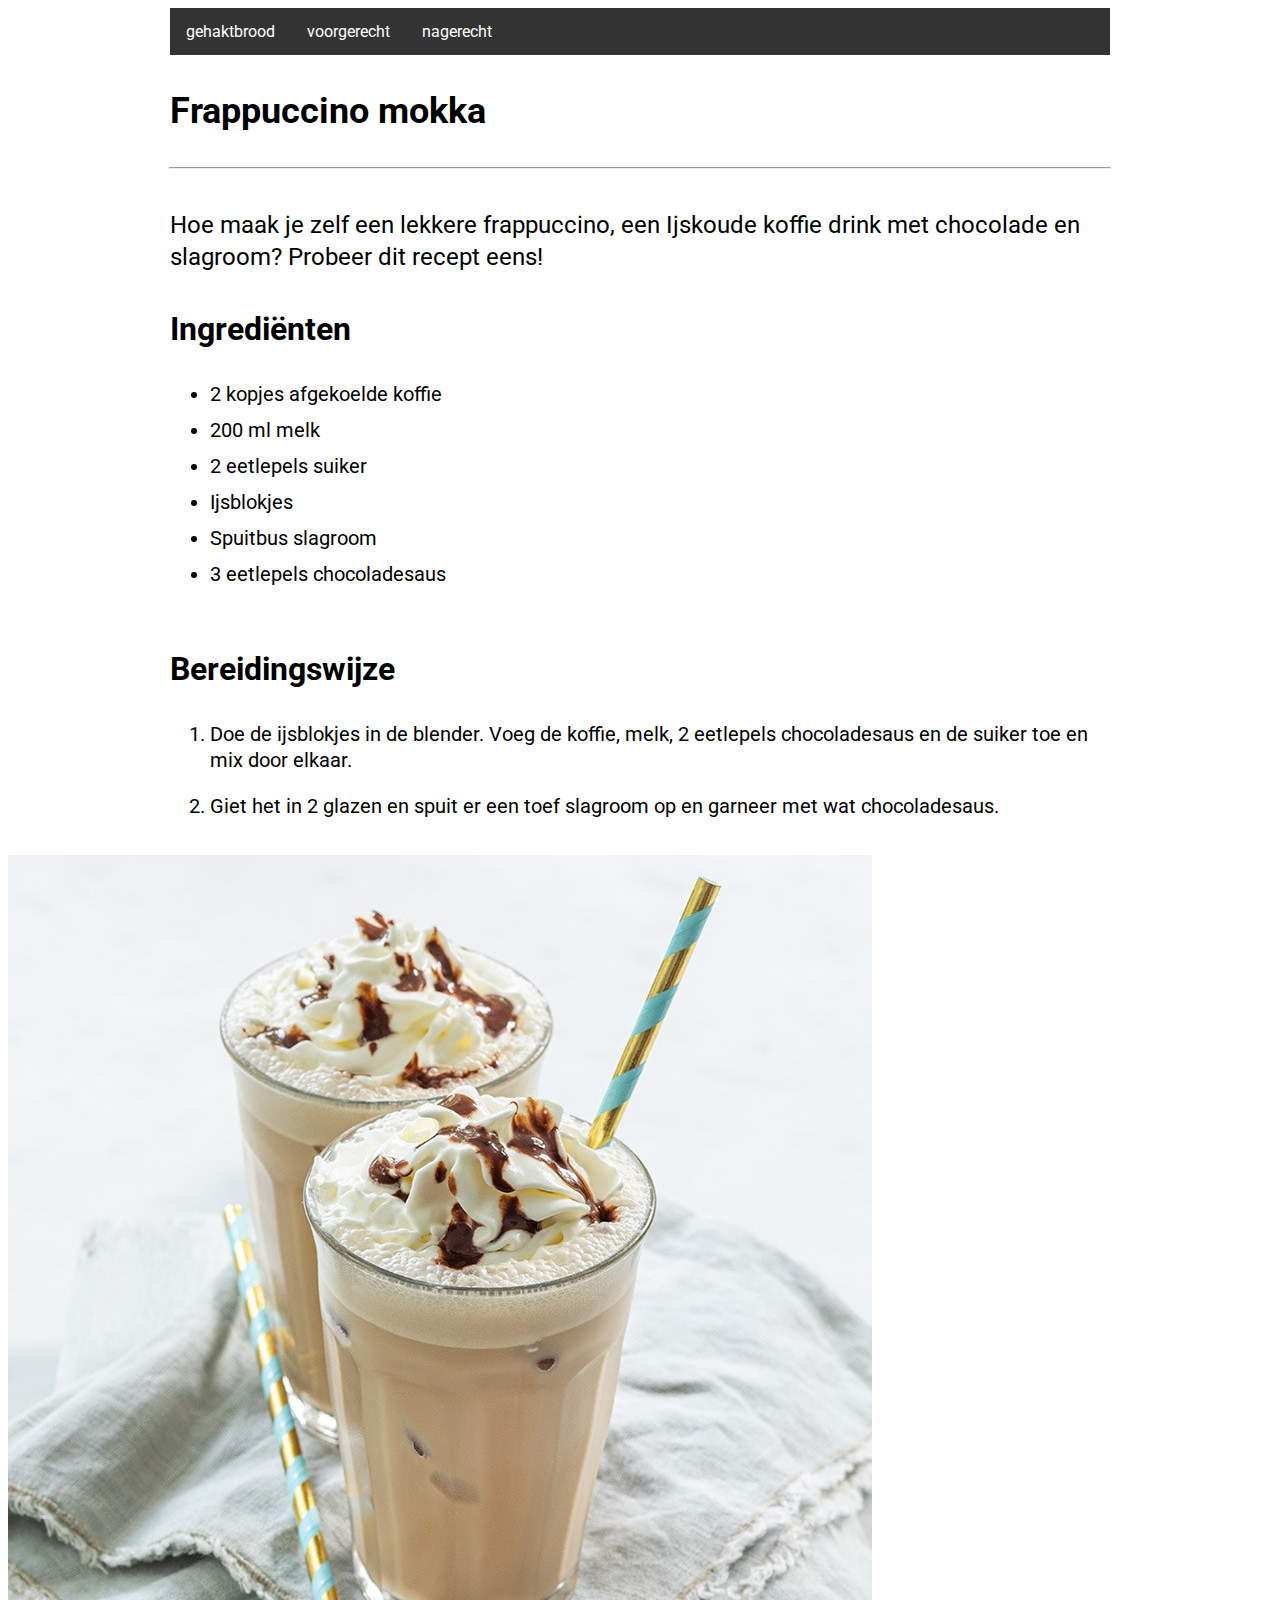
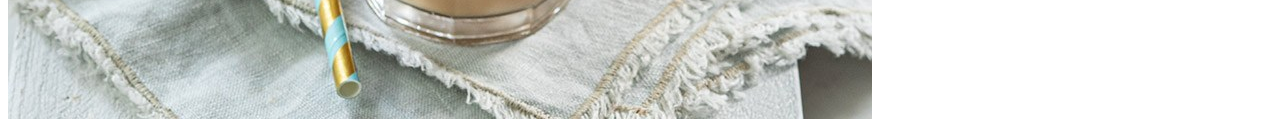
==== na.html @ 1ebea65a "3" ====
<!DOCTYPE html>
<html>
<head>
	<title>Nagerecht</title>
	<link rel="stylesheet" type="text/css" href="css/style.css">
	<link href="https://fonts.googleapis.com/css2?family=Roboto:wght@300&display=swap" rel="stylesheet"> 
</head>
<body>

	<div class="navmenu">
	<ul>
		
		<li><a href="index.html">gehaktbrood </a></li>
		<li><a href="voor.html">voorgerecht</a></li>
		<li><a href="na.html">nagerecht</a></li>
	</ul>
	</div>

	<h1>Frappuccino mokka </h1>

	<hr>

	<p class="p1">Hoe maak je zelf een lekkere frappuccino, een Ijskoude koffie drink met chocolade en slagroom? Probeer dit recept eens! </p>

	<h2>Ingrediënten</h2>

	<div class="list1">
		
		<ul>
			
			<li>2 kopjes afgekoelde koffie</li>
			<li>200 ml melk</li>
			<li>2 eetlepels suiker</li>
			<li>Ijsblokjes</li>		
			<li>Spuitbus slagroom</li>
			<li>3 eetlepels chocoladesaus</li>


		</ul>



	</div>


	<h2>Bereidingswijze</h2>


	<div class="list2">
		
		<ol>
			<li>Doe de ijsblokjes in de blender. Voeg de koffie, melk, 2 eetlepels chocoladesaus en de suiker toe en mix door elkaar.</li>	
			<li>Giet het in 2 glazen en spuit er een toef slagroom op en garneer met wat chocoladesaus.</li>


		</ol>


		<img src="images/ijs.jpg" class="foto3">






	</div>
</body>
</html>
---- css/style.css ----
h1{
	
	font-family: 'Roboto', sans-serif;
	width: 940px;
	margin: 0 auto;		
	font-size: 36px;
	line-height: 32px;
	padding-bottom: 40px;
	padding-top: 40px;


}

h2{
	font-size: 32px;
	font-family: 'Roboto', sans-serif;
	width: 940px;
	margin: 0 auto;
	line-height: 32px;
	padding-bottom: 20px;


}


.navmenu ul{
  	list-style-type: none;
  	margin: 0;
  	padding: 0;
  	overflow: hidden;
  	background: #333;
  	width: 940px;
	margin: 0 auto;

  
}
.navmenu a{
	display: block;
	color: white;
	text-align: center;
	padding: 14px 16px;
	text-decoration: none;
	font-family: 'Roboto', sans-serif;
	

}

.p1{

	font-family: 'Roboto', sans-serif;
	width: 940px;
	margin: 0 auto;	
	font-size: 24px;
	line-height: 32px;
	padding-bottom: 40px;
	padding-top: 40px;

}

.p2{
	font-family: 'Roboto', sans-serif;
	width: 940px;
	margin: 0 auto;	
	padding-top: 25px;
	border-radius: : 4px radius;

}

.navmenu li {

	float: left;

}

.navmenu a:hover{

	background-color: #111;
}

.list1 li{

	padding-bottom: 10px;
	font-family: 'Roboto', sans-serif;
	width: 900px;
	margin: 0 auto;
	font-size: 20px;
	line-height: 26px;
}

.list2 li{

	padding-bottom: 20px;
	font-family: 'Roboto', sans-serif;
	width: 900px;
	margin: 0 auto;
	font-size: 20px;
	line-height: 26px;



}

.list1 ul{

	padding-bottom: 40px;

}




hr{

	width: 940px;
	margin: 0 auto;
	color: black;
	

}

.border{
  border-radius: 4px;
  background: #def6ed;
  padding-bottom: 25px;
  width: 900px;
  margin: 0 auto;
  
}

span{
	font-weight: bold; 
}

.foto1{

}

.foto2{
	
}

.foto3{
	
}
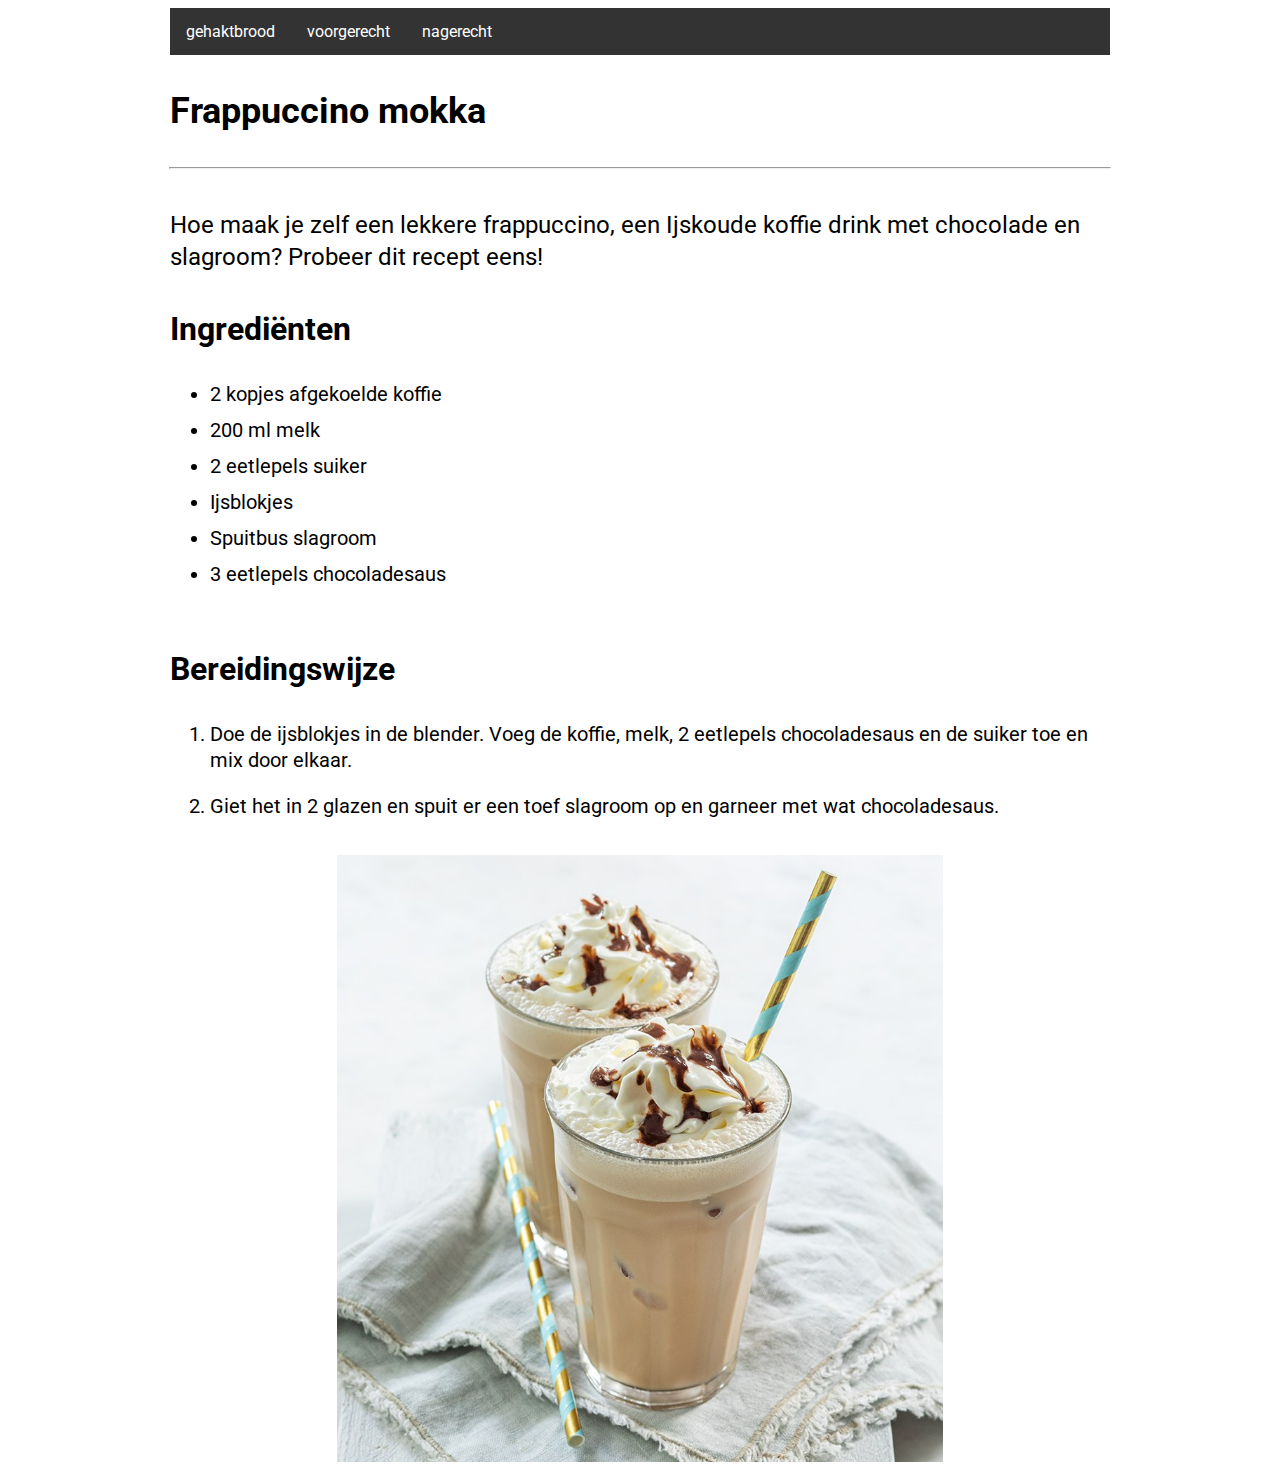
==== commit b52f45d3: "4" ====
--- a/na.html
+++ b/na.html
@@ -58,6 +58,8 @@
 
 		<img src="images/ijs.jpg" class="foto3">
 
+		
+
 
 
 
--- a/css/style.css
+++ b/css/style.css
@@ -64,8 +64,8 @@
 .p2{
 	font-family: 'Roboto', sans-serif;
 	width: 940px;
-	margin: 0 auto;	
-	padding-top: 25px;
+	
+	
 	border-radius: : 4px radius;
 
 }
@@ -123,11 +123,11 @@
 }
 
 .border{
-  border-radius: 4px;
-  background: #def6ed;
-  padding-bottom: 25px;
-  width: 900px;
-  margin: 0 auto;
+  	border-radius: 4px;
+  	background: #def6ed;
+  	padding-bottom: 25px;
+  	width: 900px;
+  	margin-left: 480px;
   
 }
 
@@ -136,15 +136,32 @@
 }
 
 .foto1{
+  
+  display: block;
+	
+  margin-left: 480px;
+  margin-bottom: 20px;
+  width: 40%;
+
 
 }
 
 .foto2{
-	
+  display: block;
+  margin-left: auto;
+  margin-right: auto;
+  width: 50%;
+
+
 }
 
 .foto3{
-	
+  display: block;
+  margin-left: auto;
+  margin-right: auto;
+  width: 48%;
+
+
 }
 
 
